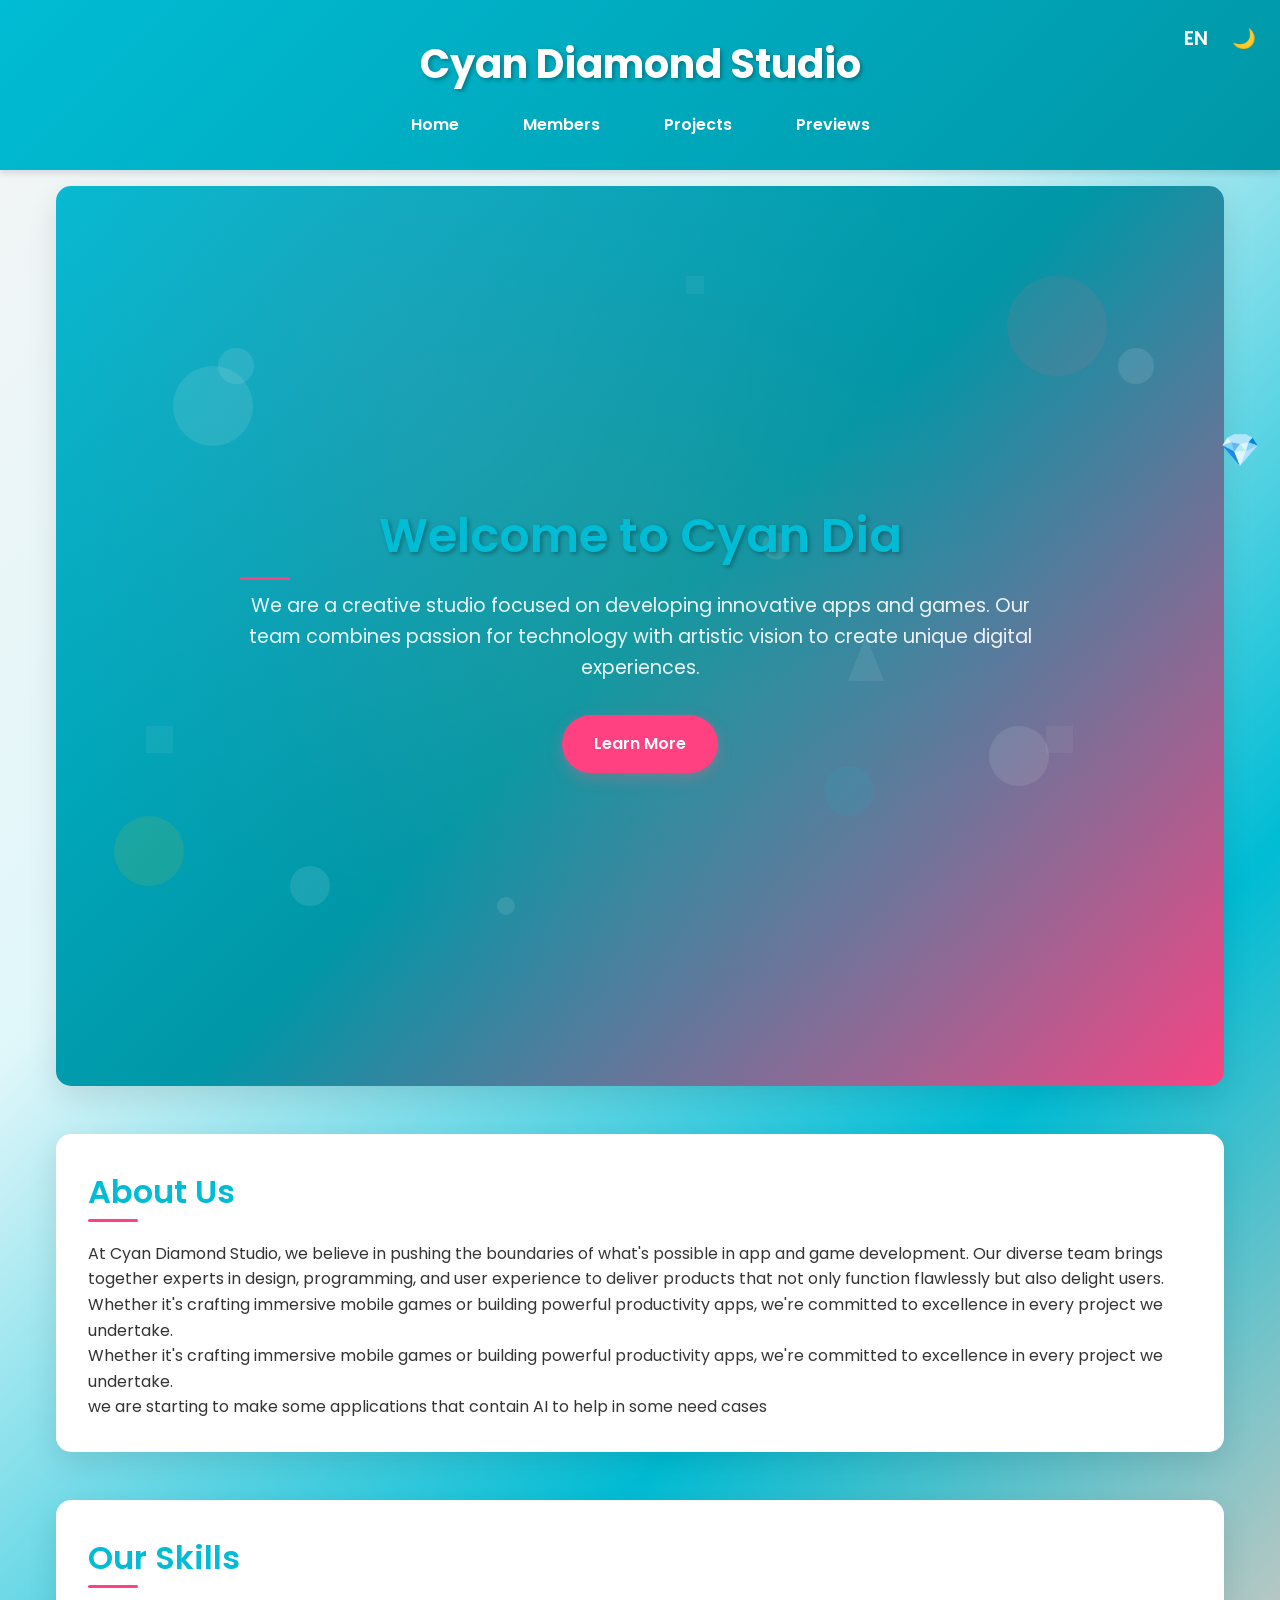
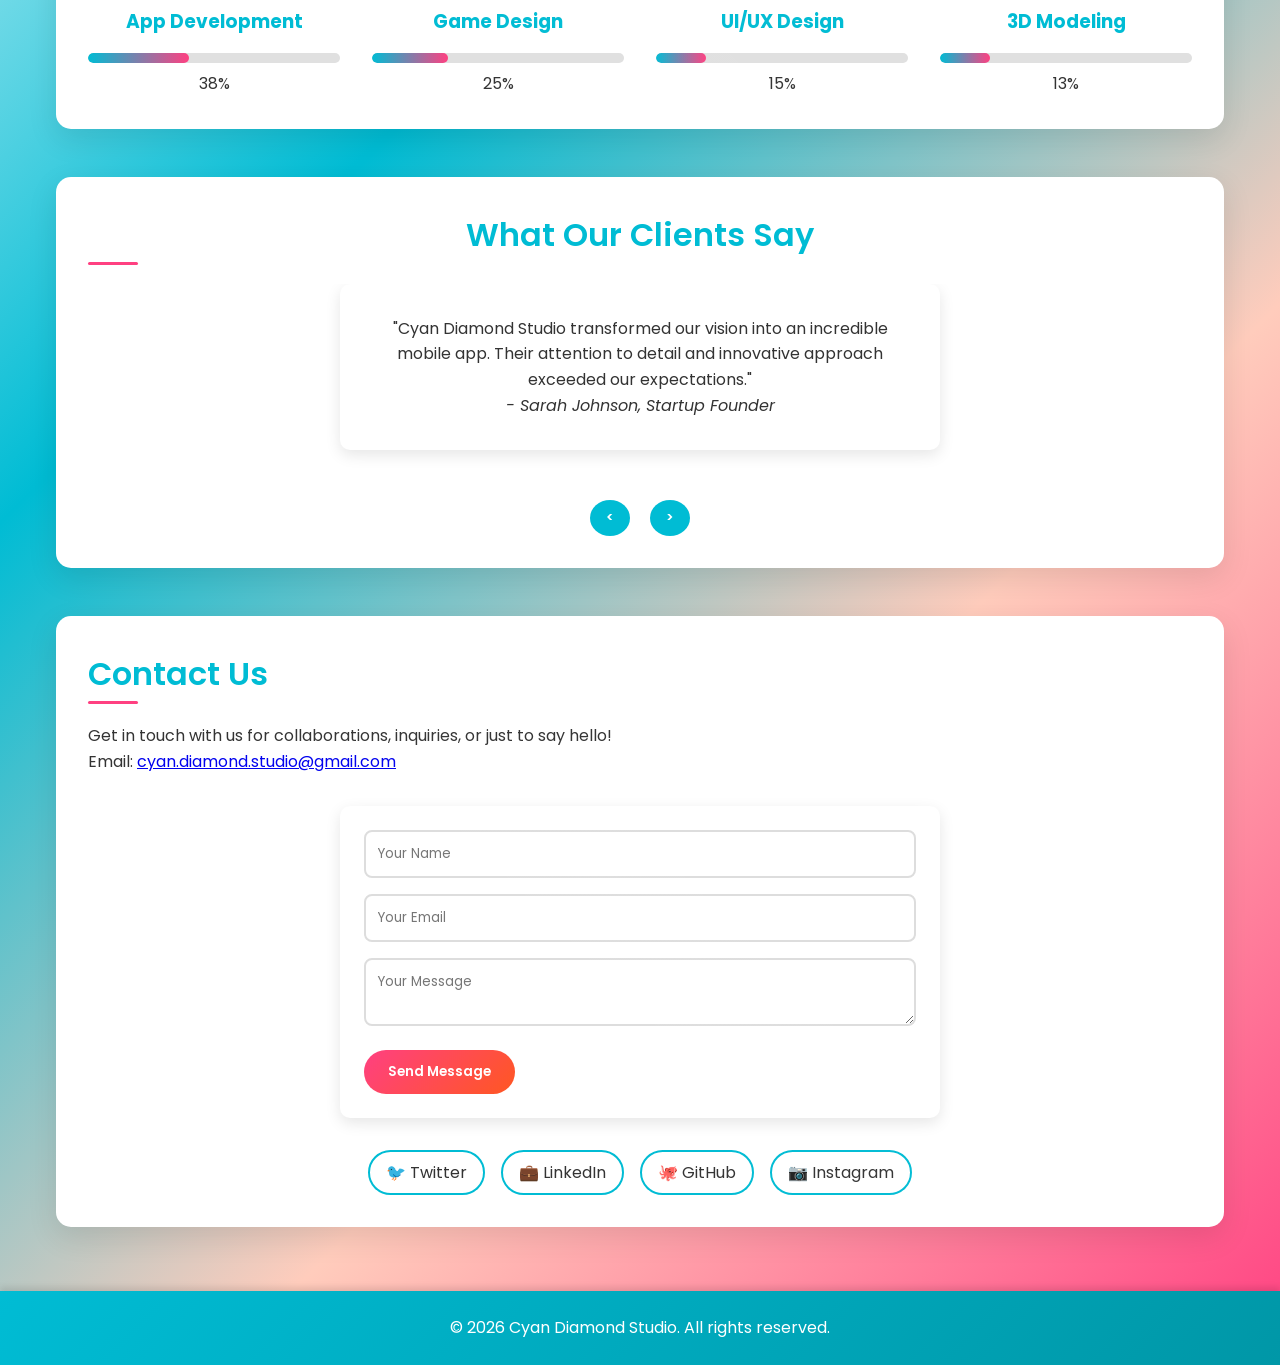
==== index.html @ 78ed6e9b "Add files via upload" ====
<!DOCTYPE html>
<html lang="en">
<head>
    <meta charset="UTF-8">
    <meta name="viewport" content="width=device-width, initial-scale=1.0">
    <title>Cyan Diamond Studio</title>
    <link rel="stylesheet" href="css/style.css">
</head>
<body class="home-page">
    <header>
        <h1>Cyan Diamond Studio</h1>
        <button class="menu-toggle" id="menu-toggle">☰</button>
        <button class="theme-toggle" id="theme-toggle" data-tooltip="Toggle Dark/Light Mode">🌙</button>
        <button class="lang-toggle" id="lang-toggle" data-tooltip="Switch Language">EN</button>
        <nav>
            <ul id="nav-menu">
                <li><a href="index.html" data-key="home" data-tooltip="Go to Home Page">Home</a></li>
                <li><a href="members.html" data-key="members" data-tooltip="Meet Our Team">Members</a></li>
                <li><a href="projects.html" data-key="projects" data-tooltip="View Our Projects">Projects</a></li>
                <li><a href="previews.html" data-key="previews" data-tooltip="See App Previews">Previews</a></li>
            </ul>
        </nav>
    </header>
    <main>
        <section class="hero">
            <div class="hero-content">
                <h2 id="typing-text" data-key="welcome"></h2>
                <p data-key="heroText">We are a creative studio focused on developing innovative apps and games. Our team combines passion for technology with artistic vision to create unique digital experiences.</p>
                <a href="#about" class="cta-button" data-key="learnMore" data-tooltip="Learn More About Us">Learn More</a>
            </div>
            <div class="floating-shapes">
                <div class="shape shape1"></div>
                <div class="shape shape2"></div>
                <div class="shape shape3"></div>
                <div class="shape shape4"></div>
                <div class="shape shape5"></div>
                <div class="shape shape6"></div>
            </div>
        </section>
        <section id="about" data-tooltip="Read About Our Studio">
            <h2 data-key="aboutUs">About Us</h2>
            <p data-key="aboutText">At Cyan Diamond Studio, we believe in pushing the boundaries of what's possible in app and game development. Our diverse team brings together experts in design, programming, and user experience to deliver products that not only function flawlessly but also delight users.</p>
            <p>Whether it's crafting immersive mobile games or building powerful productivity apps, we're committed to excellence in every project we undertake.</p>
            <p>we are starting to make some applications that contain AI to help in some need cases</p>
        </section>
        <section class="skills">
            <h2 data-key="ourSkills">Our Skills</h2>
            <div class="skills-grid">
                <div class="skill">
                    <h3 data-key="appDev">App Development</h3>
                    <div class="progress-bar">
                        <div class="progress" data-width="40"></div>
                    </div>
                    <span>40%</span>
                </div>
                <div class="skill">
                    <h3 data-key="gameDesign">Game Design</h3>
                    <div class="progress-bar">
                        <div class="progress" data-width="30"></div>
                    </div>
                    <span>30%</span>
                </div>
                <div class="skill">
                    <h3 data-key="uiUx">UI/UX Design</h3>
                    <div class="progress-bar">
                        <div class="progress" data-width="20"></div>
                    </div>
                    <span>20%</span>
                </div>
                <div class="skill">
                    <h3 data-key="modeling">3D Modeling</h3>
                    <div class="progress-bar">
                        <div class="progress" data-width="20"></div>
                    </div>
                    <span>20%</span>
                </div>
            </div>
        </section>
        <section class="testimonials">
            <h2>What Our Clients Say</h2>
            <div class="testimonial-slider">
                <div class="testimonial active">
                    <p>"Cyan Diamond Studio transformed our vision into an incredible mobile app. Their attention to detail and innovative approach exceeded our expectations."</p>
                    <cite>- Sarah Johnson, Startup Founder</cite>
                </div>
                <div class="testimonial">
                    <p>"Working with this team was a game-changer. Their game development skills are top-notch, and the final product was beyond amazing."</p>
                    <cite>- Mike Chen, Game Enthusiast</cite>
                </div>
                <div class="testimonial">
                    <p>"Professional, creative, and reliable. Cyan Diamond Studio delivered a high-quality app that our users love. Highly recommend!"</p>
                    <cite>- Emily Rodriguez, Product Manager</cite>
                </div>
            </div>
            <div class="slider-controls">
                <button id="prev-testimonial">&lt;</button>
                <button id="next-testimonial">&gt;</button>
            </div>
        </section>
        <section class="contact">
            <h2 data-key="contactUs">Contact Us</h2>
            <p data-key="contactText">Get in touch with us for collaborations, inquiries, or just to say hello!</p>
            <p><span data-key="email">Email:</span> <a href="mailto:cyan.diamond.studio@gmail.com">cyan.diamond.studio@gmail.com</a></p>
            <form id="contact-form">
                <input type="text" name="name" data-key="yourName" placeholder="Your Name" required>
                <input type="email" name="email" data-key="yourEmail" placeholder="Your Email" required>
                <textarea name="message" data-key="yourMessage" placeholder="Your Message" required></textarea>
                <button type="submit" data-key="sendMessage">Send Message</button>
            </form>
            <div class="social-links">
                <a href="#" class="social-link" data-platform="twitter">🐦 Twitter</a>
                <a href="#" class="social-link" data-platform="linkedin">💼 LinkedIn</a>
                <a href="#" class="social-link" data-platform="github">🐙 GitHub</a>
                <a href="#" class="social-link" data-platform="instagram">📷 Instagram</a>
            </div>
        </section>
    </main>
    <footer>
        <p data-key="footer">&copy; 2026 Cyan Diamond Studio. All rights reserved.</p>
    </footer>
    <div id="preloader">
        <div class="preloader-content">
            <div class="spinner"></div>
            <p>Loading...</p>
        </div>
    </div>
    <div id="mascot">
        <div class="mascot-body">💎</div>
        <div class="speech-bubble" id="speech-bubble"></div>
    </div>
    <button id="back-to-top" title="Back to Top">↑</button>
    <script src="js/script.js"></script>
</body>
</html>
---- css/style.css ----
/* Import Google Fonts */
@import url('https://fonts.googleapis.com/css2?family=Poppins:wght@300;400;600;700&display=swap');

:root {
    --primary-color: #00bcd4;
    --secondary-color: #0097a7;
    --accent-color: #ff4081;
    --text-color: #333;
    --bg-color: #f5f5f5;
    --card-bg: #ffffff;
    --dark-primary: #263238;
    --dark-secondary: #37474f;
    --dark-accent: #ff6e40;
    --dark-text: #ffffff;
    --dark-bg: #121212;
    --dark-card: #1e1e1e;
}

/* Preloader */
#preloader {
    position: fixed;
    top: 0;
    left: 0;
    width: 100%;
    height: 100%;
    background: var(--bg-color);
    display: flex;
    justify-content: center;
    align-items: center;
    z-index: 9999;
    transition: opacity 0.5s ease, visibility 0.5s ease;
}

.preloader-content {
    text-align: center;
}

.spinner {
    border: 4px solid #f3f3f3;
    border-top: 4px solid var(--primary-color);
    border-radius: 50%;
    width: 50px;
    height: 50px;
    animation: spin 1s linear infinite;
    margin: 0 auto 1rem;
}

@keyframes spin {
    0% { transform: rotate(0deg); }
    100% { transform: rotate(360deg); }
}

/* Back to Top */
#back-to-top {
    position: fixed;
    bottom: 2rem;
    right: 2rem;
    background: var(--primary-color);
    color: white;
    border: none;
    border-radius: 50%;
    width: 50px;
    height: 50px;
    font-size: 1.5rem;
    cursor: pointer;
    opacity: 0;
    visibility: hidden;
    transition: all 0.3s ease;
    z-index: 1000;
}

#back-to-top.show {
    opacity: 1;
    visibility: visible;
}

#back-to-top:hover {
    background: var(--secondary-color);
    transform: translateY(-5px);
}

/* Mascot */
#mascot {
    position: fixed;
    right: 20px;
    top: 50%;
    transform: translateY(-50%);
    pointer-events: none;
    z-index: 9998;
    transition: transform 0.2s ease;
    font-size: 2rem;
}

.mascot-body {
    animation: bounce 2s infinite;
}

@keyframes bounce {
    0%, 20%, 50%, 80%, 100% { transform: translateY(0); }
    40% { transform: translateY(-10px); }
    60% { transform: translateY(-5px); }
}

.speech-bubble {
    position: absolute;
    top: 50%;
    right: 120%;
    transform: translateY(-50%);
    background: var(--card-bg);
    color: var(--text-color);
    padding: 0.5rem;
    border-radius: 10px;
    box-shadow: 0 2px 10px rgba(0,0,0,0.1);
    opacity: 0;
    visibility: hidden;
    transition: opacity 0.3s ease, visibility 0.3s ease;
    white-space: nowrap;
    font-size: 0.8rem;
    margin-right: 10px;
    max-width: 200px;
    word-wrap: break-word;
    white-space: normal;
}

.speech-bubble::after {
    content: '';
    position: absolute;
    top: 50%;
    left: 100%;
    transform: translateY(-50%);
    border: 5px solid transparent;
    border-left-color: var(--card-bg);
}

.speech-bubble.show {
    opacity: 1;
    visibility: visible;
}

[data-theme="dark"] {
    --primary-color: var(--dark-primary);
    --secondary-color: var(--dark-secondary);
    --accent-color: var(--dark-accent);
    --text-color: var(--dark-text);
    --bg-color: var(--dark-bg);
    --card-bg: var(--dark-card);
}

* {
    margin: 0;
    padding: 0;
    box-sizing: border-box;
}

body {
    font-family: 'Poppins', sans-serif;
    background: linear-gradient(135deg, var(--bg-color) 0%, #e0f7fa 50%, var(--primary-color) 100%);
    background-size: 400% 400%;
    color: var(--text-color);
    line-height: 1.6;
    transition: background 0.3s ease, color 0.3s ease;
    opacity: 0;
    animation: fadeIn 1s ease-in-out 0.5s forwards, gradientShift 15s ease infinite;
    position: relative;
    overflow-x: hidden;
}

body::before {
    content: '';
    position: fixed;
    top: 0;
    left: 0;
    width: 100%;
    height: 100%;
    background: url('data:image/svg+xml,<svg xmlns="http://www.w3.org/2000/svg" viewBox="0 0 100 100"><defs><pattern id="grain" width="100" height="100" patternUnits="userSpaceOnUse"><circle cx="25" cy="25" r="0.5" fill="rgba(255,255,255,0.03)"/><circle cx="75" cy="75" r="0.3" fill="rgba(255,255,255,0.02)"/><circle cx="50" cy="10" r="0.4" fill="rgba(0,188,212,0.02)"/><circle cx="90" cy="40" r="0.2" fill="rgba(255,100,129,0.02)"/></pattern></defs><rect width="100" height="100" fill="url(%23grain)"/></svg>');
    pointer-events: none;
    z-index: -1;
    animation: grainMove 20s linear infinite;
}

@keyframes fadeIn {
    to {
        opacity: 1;
    }
}

header {
    background: linear-gradient(135deg, var(--primary-color) 0%, var(--secondary-color) 100%);
    color: white;
    padding: 2rem 1rem;
    text-align: center;
    box-shadow: 0 4px 6px rgba(0, 0, 0, 0.1);
    position: relative;
}

header h1 {
    font-size: 2.5rem;
    font-weight: 700;
    margin-bottom: 1rem;
    text-shadow: 2px 2px 4px rgba(0, 0, 0, 0.3);
}

nav ul {
    list-style: none;
    display: flex;
    justify-content: center;
    flex-wrap: wrap;
}

nav ul li {
    margin: 0 1rem;
}

nav a {
    color: white;
    text-decoration: none;
    font-weight: 600;
    transition: color 0.3s ease, transform 0.3s ease;
    padding: 0.5rem 1rem;
    border-radius: 25px;
}

nav a:hover {
    color: var(--accent-color);
    transform: translateY(-2px);
    background-color: rgba(255, 255, 255, 0.1);
}

.theme-toggle, .lang-toggle {
    position: absolute;
    top: 1rem;
    background: none;
    border: none;
    color: white;
    font-size: 1.2rem;
    cursor: pointer;
    transition: transform 0.3s ease;
    padding: 0.5rem;
    border-radius: 5px;
}

.theme-toggle {
    right: 1rem;
}

.lang-toggle {
    right: 4rem;
}

.theme-toggle:hover, .lang-toggle:hover {
    transform: scale(1.1);
    background: rgba(255, 255, 255, 0.1);
}

main {
    max-width: 1200px;
    margin: 0 auto;
    padding: 1rem;
}

.hero {
    position: relative;
    min-height: 100vh;
    display: flex;
    align-items: center;
    justify-content: center;
    background: linear-gradient(135deg, var(--primary-color) 0%, var(--secondary-color) 50%, var(--accent-color) 100%);
    overflow: hidden;
    color: white;
    text-align: center;
    padding: 2rem;
}

.hero::before {
    content: '';
    position: absolute;
    top: 0;
    left: 0;
    right: 0;
    bottom: 0;
    background: url('data:image/svg+xml,<svg xmlns="http://www.w3.org/2000/svg" viewBox="0 0 100 100"><circle cx="20" cy="20" r="2" fill="rgba(255,255,255,0.1)"/><circle cx="80" cy="40" r="1.5" fill="rgba(255,255,255,0.1)"/><circle cx="50" cy="80" r="1" fill="rgba(255,255,255,0.1)"/><rect x="10" y="60" width="3" height="3" fill="rgba(255,255,255,0.05)"/><rect x="70" y="10" width="2" height="2" fill="rgba(255,255,255,0.05)"/><polygon points="90,50 92,55 88,55" fill="rgba(255,255,255,0.08)"/></svg>') repeat;
    animation: float 20s linear infinite;
}

.hero::after {
    content: '';
    position: absolute;
    top: 0;
    left: 0;
    right: 0;
    bottom: 0;
    background: radial-gradient(circle at 30% 20%, rgba(255,100,129,0.1) 0%, transparent 50%),
                radial-gradient(circle at 70% 80%, rgba(0,188,212,0.1) 0%, transparent 50%),
                radial-gradient(circle at 50% 50%, rgba(255,193,7,0.05) 0%, transparent 50%);
    animation: pulse 4s ease-in-out infinite alternate;
}

@keyframes float {
    0% { transform: translateY(0); }
    100% { transform: translateY(-100vh); }
}

.hero-content {
    z-index: 1;
    max-width: 800px;
}

.hero h2 {
    font-size: 3rem;
    margin-bottom: 1rem;
    text-shadow: 2px 2px 4px rgba(0,0,0,0.3);
}

.hero p {
    font-size: 1.2rem;
    margin-bottom: 2rem;
    opacity: 0.9;
}

.cta-button {
    display: inline-block;
    background: var(--accent-color);
    color: white;
    padding: 1rem 2rem;
    border-radius: 50px;
    text-decoration: none;
    font-weight: 600;
    transition: all 0.3s ease;
    box-shadow: 0 5px 15px rgba(255, 100, 129, 0.3);
}

.cta-button:hover {
    transform: translateY(-5px);
    box-shadow: 0 10px 25px rgba(255, 100, 129, 0.4);
}

.floating-shapes {
    position: absolute;
    top: 0;
    left: 0;
    width: 100%;
    height: 100%;
    pointer-events: none;
}

.shape {
    position: absolute;
    background: rgba(255, 255, 255, 0.1);
    border-radius: 50%;
    animation: floating 6s ease-in-out infinite;
}

.shape1 {
    width: 80px;
    height: 80px;
    top: 20%;
    left: 10%;
    animation-delay: 0s;
}

.shape2 {
    width: 60px;
    height: 60px;
    top: 60%;
    right: 15%;
    animation-delay: 2s;
}

.shape3 {
    width: 40px;
    height: 40px;
    bottom: 20%;
    left: 20%;
    animation-delay: 4s;
}

.shape4 {
    width: 100px;
    height: 100px;
    top: 10%;
    right: 10%;
    background: rgba(255, 100, 129, 0.1);
    animation: floating 8s ease-in-out infinite reverse;
    animation-delay: 1s;
}

.shape5 {
    width: 50px;
    height: 50px;
    bottom: 30%;
    right: 30%;
    background: rgba(0, 188, 212, 0.1);
    animation: floating 5s ease-in-out infinite;
    animation-delay: 3s;
}

.shape6 {
    width: 70px;
    height: 70px;
    top: 70%;
    left: 5%;
    background: rgba(255, 193, 7, 0.1);
    animation: floating 7s ease-in-out infinite reverse;
    animation-delay: 2s;
}

@keyframes floating {
    0%, 100% { transform: translateY(0px) rotate(0deg); }
    50% { transform: translateY(-30px) rotate(180deg); }
}

@keyframes pulse {
    0% { opacity: 0.5; }
    100% { opacity: 1; }
}

@keyframes gradientShift {
    0% { background-position: 0% 50%; }
    50% { background-position: 100% 50%; }
    100% { background-position: 0% 50%; }
}

@keyframes grainMove {
    0% { transform: translateX(0) translateY(0); }
    100% { transform: translateX(-100px) translateY(-100px); }
}

@keyframes shimmer {
    0% { transform: translateX(-100%); }
    100% { transform: translateX(100%); }
}

/* RTL Support */
[dir="rtl"] nav ul {
    flex-direction: row-reverse;
}

[dir="rtl"] .theme-toggle {
    right: auto;
    left: 1rem;
}

[dir="rtl"] .lang-toggle {
    right: auto;
    left: 4rem;
}

[dir="rtl"] .hero-content {
    text-align: right;
}

[dir="rtl"] .skills-grid, [dir="rtl"] .grid {
    direction: rtl;
}

[dir="rtl"] .testimonial {
    text-align: right;
}

[dir="rtl"] form {
    text-align: right;
}

[dir="rtl"] .social-links {
    flex-direction: row-reverse;
}

/* Page-specific backgrounds */
.home-page {
    background: linear-gradient(135deg, var(--bg-color) 0%, #e0f7fa 25%, var(--primary-color) 50%, #ffccbc 75%, var(--accent-color) 100%);
}

.members-page {
    background: linear-gradient(45deg, var(--bg-color) 0%, #c8e6c9 50%, var(--primary-color) 100%);
}

.projects-page {
    background: linear-gradient(-45deg, var(--bg-color) 0%, #bbdefb 50%, var(--secondary-color) 100%);
}

.previews-page {
    background: linear-gradient(90deg, var(--bg-color) 0%, #f3e5f5 50%, var(--accent-color) 100%);
}


.skills-grid {
    display: grid;
    grid-template-columns: repeat(auto-fit, minmax(250px, 1fr));
    gap: 2rem;
}

.skill {
    text-align: center;
}

.skill h3 {
    margin-bottom: 1rem;
    color: var(--primary-color);
}

.progress-bar {
    background: #e0e0e0;
    height: 10px;
    border-radius: 5px;
    overflow: hidden;
    margin-bottom: 0.5rem;
}

.progress {
    height: 100%;
    background: linear-gradient(90deg, var(--primary-color), var(--accent-color));
    width: 0;
    border-radius: 5px;
    transition: width 2s ease;
}

.testimonials {
    text-align: center;
}

.testimonial-slider {
    position: relative;
    overflow: hidden;
    height: 200px;
}

.testimonial {
    display: none;
    padding: 2rem;
    background: var(--card-bg);
    border-radius: 10px;
    box-shadow: 0 5px 15px rgba(0,0,0,0.1);
    margin: 0 auto;
    max-width: 600px;
}

.testimonial.active {
    display: block;
    animation: fadeInUp 0.5s ease;
}

@keyframes fadeInUp {
    from {
        opacity: 0;
        transform: translateY(30px);
    }
    to {
        opacity: 1;
        transform: translateY(0);
    }
}

.slider-controls {
    margin-top: 1rem;
}

.slider-controls button {
    background: var(--primary-color);
    color: white;
    border: none;
    padding: 0.5rem 1rem;
    margin: 0 0.5rem;
    border-radius: 50%;
    cursor: pointer;
    transition: all 0.3s ease;
}

.slider-controls button:hover {
    background: var(--secondary-color);
    transform: scale(1.1);
}

.contact form {
    max-width: 600px;
    margin: 2rem auto;
}

.contact input, .contact textarea {
    width: 100%;
    margin-bottom: 1rem;
    padding: 0.75rem;
    border: 2px solid #ddd;
    border-radius: 8px;
    font-family: 'Poppins', sans-serif;
    transition: border-color 0.3s ease;
}

.contact input:focus, .contact textarea:focus {
    outline: none;
    border-color: var(--primary-color);
}

.error {
    color: #dc3545;
    font-size: 0.8rem;
    margin-top: 0.5rem;
}

.success-message {
    background: #d4edda;
    color: #155724;
    padding: 1rem;
    border-radius: 5px;
    margin-top: 1rem;
    animation: fadeIn 0.5s ease;
}

.social-links {
    display: flex;
    justify-content: center;
    gap: 1rem;
    margin-top: 2rem;
}

.social-link {
    color: var(--text-color);
    text-decoration: none;
    padding: 0.5rem 1rem;
    border-radius: 25px;
    transition: all 0.3s ease;
    border: 2px solid var(--primary-color);
}

.social-link:hover {
    background: var(--primary-color);
    color: white;
    transform: translateY(-3px);
}

/* Scroll animations */
.fade-in {
    opacity: 0;
    transform: translateY(50px);
    transition: opacity 0.6s ease, transform 0.6s ease;
}

.fade-in.animate {
    opacity: 1;
    transform: translateY(0);
}

.grid > * {
    opacity: 0;
    transform: translateY(30px);
    transition: opacity 0.5s ease, transform 0.5s ease;
}

.grid > *.animate {
    opacity: 1;
    transform: translateY(0);
}

section {
    margin-bottom: 3rem;
    padding: 2rem;
    background: var(--card-bg);
    border-radius: 15px;
    box-shadow: 0 10px 30px rgba(0, 0, 0, 0.1);
    transition: transform 0.3s ease, box-shadow 0.3s ease;
    position: relative;
    overflow: hidden;
}

section::before {
    content: '';
    position: absolute;
    top: 0;
    left: 0;
    right: 0;
    bottom: 0;
    background: linear-gradient(45deg, transparent 30%, rgba(255,255,255,0.02) 50%, transparent 70%);
    animation: shimmer 3s ease-in-out infinite;
    pointer-events: none;
}

section:hover {
    transform: translateY(-5px);
    box-shadow: 0 20px 40px rgba(0, 0, 0, 0.15);
}

section h2 {
    color: var(--primary-color);
    margin-bottom: 1.5rem;
    font-size: 2rem;
    font-weight: 600;
    position: relative;
}

section h2::after {
    content: '';
    position: absolute;
    bottom: -5px;
    left: 0;
    width: 50px;
    height: 3px;
    background: var(--accent-color);
    border-radius: 2px;
}

.grid {
    display: grid;
    grid-template-columns: repeat(auto-fill, minmax(300px, 1fr));
    gap: 2rem;
}

.member, .project, .preview {
    background: var(--card-bg);
    border-radius: 10px;
    padding: 1.5rem;
    box-shadow: 0 5px 15px rgba(0, 0, 0, 0.1);
    transition: transform 0.3s ease, box-shadow 0.3s ease;
    position: relative;
    overflow: hidden;
}

.member::before, .project::before, .preview::before {
    content: '';
    position: absolute;
    top: 0;
    left: -100%;
    width: 100%;
    height: 100%;
    background: linear-gradient(90deg, transparent, rgba(255,255,255,0.1), transparent);
    transition: left 0.5s;
}

.member:hover::before, .project:hover::before, .preview:hover::before {
    left: 100%;
}

.member:hover, .project:hover, .preview:hover {
    transform: translateY(-10px);
    box-shadow: 0 15px 30px rgba(0, 0, 0, 0.2);
}

.member h3, .project h3, .preview h3 {
    color: var(--primary-color);
    margin-bottom: 0.5rem;
}

.project a {
    color: var(--secondary-color);
    text-decoration: none;
    font-weight: 600;
}

.project a:hover {
    text-decoration: underline;
}

.preview img {
    max-width: 100%;
    height: auto;
    border-radius: 8px;
    margin-top: 1rem;
}

footer {
    background: linear-gradient(135deg, var(--primary-color) 0%, var(--secondary-color) 100%);
    color: white;
    text-align: center;
    padding: 1.5rem;
    box-shadow: 0 -4px 6px rgba(0, 0, 0, 0.1);
}

form {
    margin-bottom: 2rem;
    background: var(--card-bg);
    padding: 1.5rem;
    border-radius: 10px;
    box-shadow: 0 5px 15px rgba(0, 0, 0, 0.1);
}

input, textarea {
    width: 100%;
    padding: 0.75rem;
    margin-bottom: 1rem;
    border: 2px solid #ddd;
    border-radius: 8px;
    font-family: 'Poppins', sans-serif;
    transition: border-color 0.3s ease;
}

input:focus, textarea:focus {
    outline: none;
    border-color: var(--primary-color);
    box-shadow: 0 0 0 3px rgba(0, 188, 212, 0.1);
}

button {
    background: linear-gradient(135deg, var(--accent-color) 0%, #ff5722 100%);
    color: white;
    border: none;
    padding: 0.75rem 1.5rem;
    border-radius: 25px;
    cursor: pointer;
    font-weight: 600;
    transition: transform 0.3s ease, box-shadow 0.3s ease;
    font-family: 'Poppins', sans-serif;
}

button:hover {
    transform: translateY(-2px);
    box-shadow: 0 5px 15px rgba(255, 64, 129, 0.3);
}

button {
    position: relative;
    overflow: hidden;
}

button::after {
    content: '';
    position: absolute;
    top: 50%;
    left: 50%;
    width: 0;
    height: 0;
    border-radius: 50%;
    background: rgba(255, 255, 255, 0.5);
    transform: translate(-50%, -50%);
    transition: width 0.6s, height 0.6s;
}

button:active::after {
    width: 300px;
    height: 300px;
}

.delete-btn {
    background: #dc3545;
    margin-top: 0.5rem;
}

.delete-btn:hover {
    background: #c82333;
    box-shadow: 0 5px 15px rgba(220, 53, 69, 0.3);
}

/* Responsive Design */
@media (max-width: 768px) {
    header h1 {
        font-size: 2rem;
    }
    nav ul {
        flex-direction: column;
    }
    nav ul li {
        margin: 0.5rem 0;
    }
    .grid {
        grid-template-columns: 1fr;
    }
    section {
        padding: 1rem;
    }
}

/* Burger Menu for Mobile */
.menu-toggle {
    display: none;
    position: absolute;
    top: 1rem;
    right: 4rem;
    background: none;
    border: none;
    color: white;
    font-size: 1.5rem;
    cursor: pointer;
}

nav ul {
    transition: max-height 0.3s ease;
    overflow: hidden;
}

@media (max-width: 768px) {
    .menu-toggle {
        display: block;
    }
    nav ul {
        flex-direction: column;
        max-height: 0;
    }
    nav ul.open {
        max-height: 500px;
    }
}
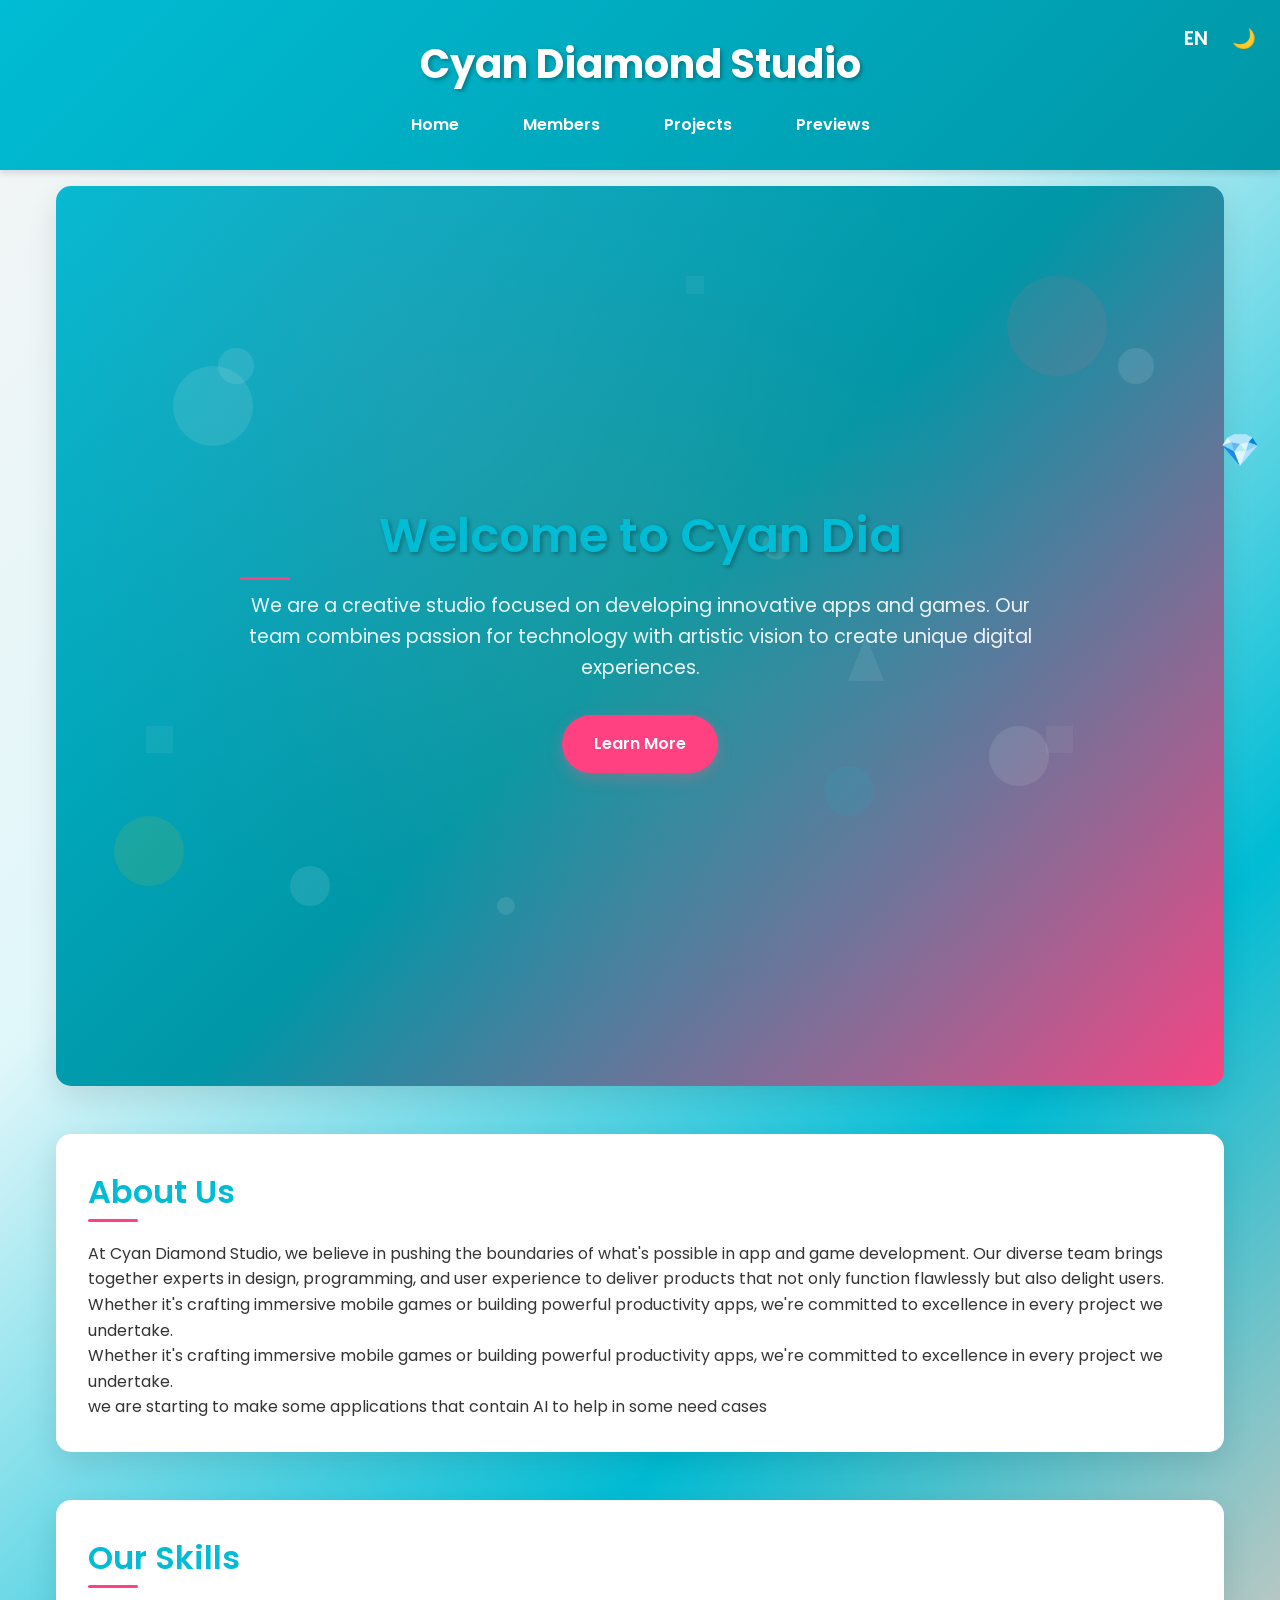
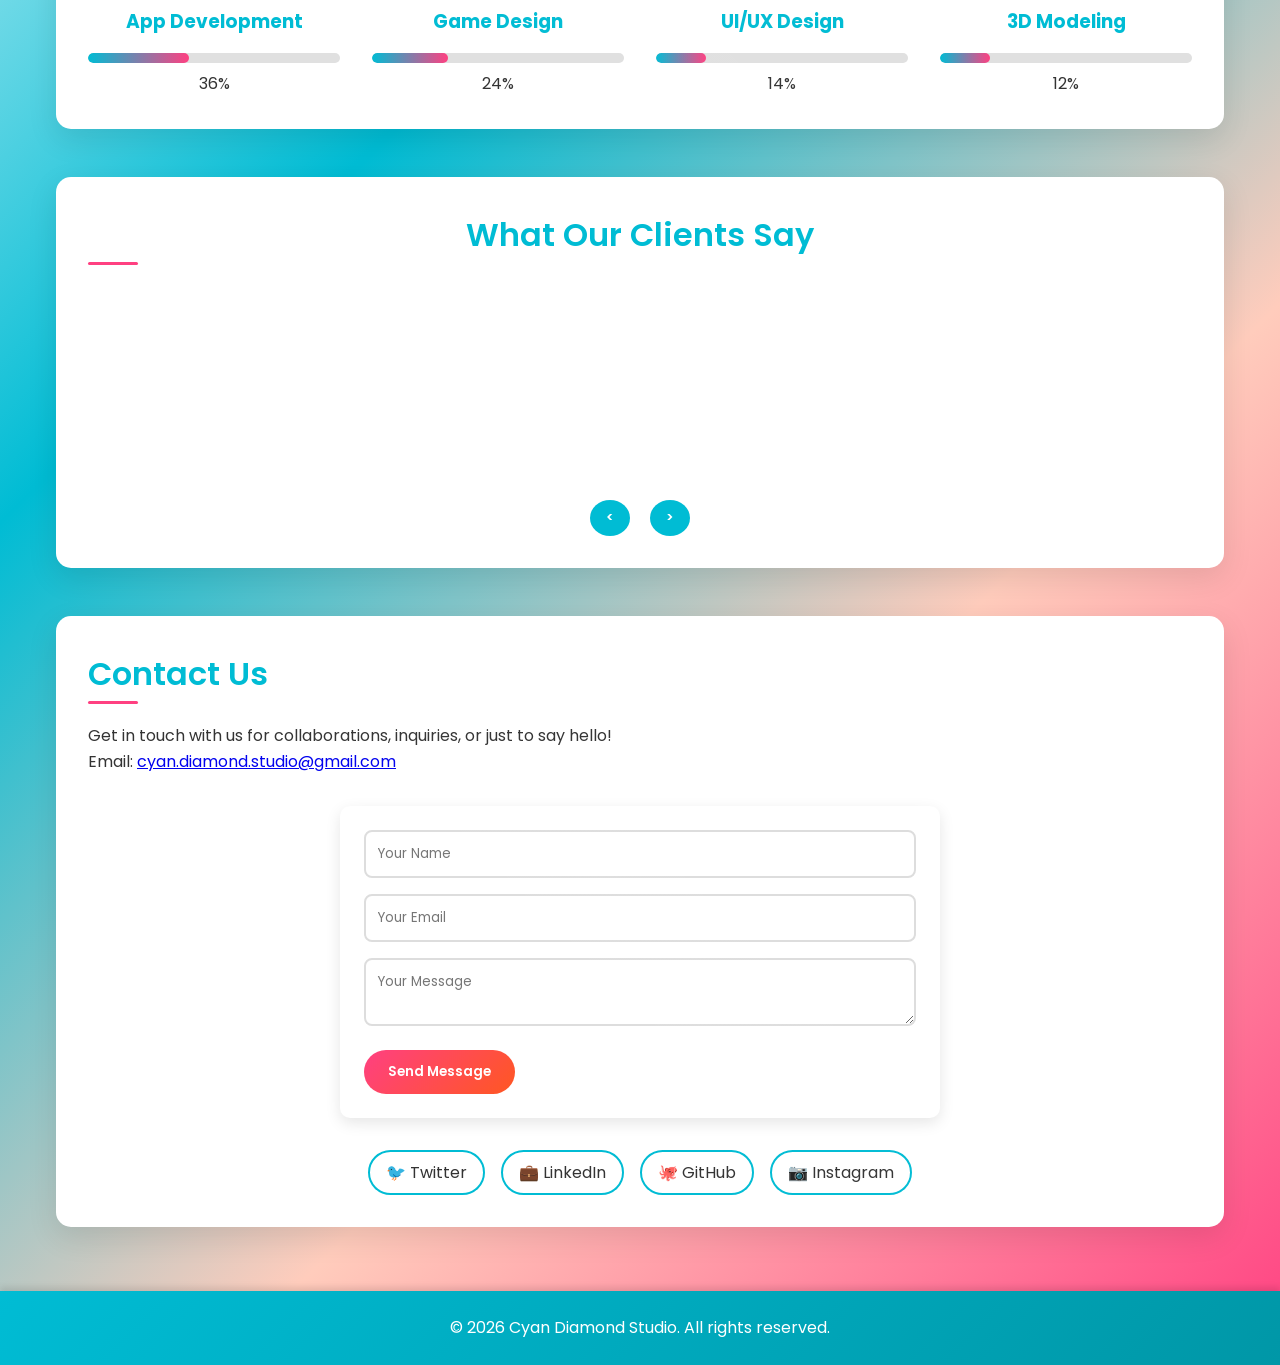
==== commit 8d962c1a: "correction new update" ====
--- a/index.html
+++ b/index.html
@@ -79,18 +79,6 @@
         <section class="testimonials">
             <h2>What Our Clients Say</h2>
             <div class="testimonial-slider">
-                <div class="testimonial active">
-                    <p>"Cyan Diamond Studio transformed our vision into an incredible mobile app. Their attention to detail and innovative approach exceeded our expectations."</p>
-                    <cite>- Sarah Johnson, Startup Founder</cite>
-                </div>
-                <div class="testimonial">
-                    <p>"Working with this team was a game-changer. Their game development skills are top-notch, and the final product was beyond amazing."</p>
-                    <cite>- Mike Chen, Game Enthusiast</cite>
-                </div>
-                <div class="testimonial">
-                    <p>"Professional, creative, and reliable. Cyan Diamond Studio delivered a high-quality app that our users love. Highly recommend!"</p>
-                    <cite>- Emily Rodriguez, Product Manager</cite>
-                </div>
             </div>
             <div class="slider-controls">
                 <button id="prev-testimonial">&lt;</button>
--- a/css/style.css
+++ b/css/style.css
@@ -8,12 +8,34 @@
     --text-color: #333;
     --bg-color: #f5f5f5;
     --card-bg: #ffffff;
-    --dark-primary: #263238;
-    --dark-secondary: #37474f;
-    --dark-accent: #ff6e40;
+    --dark-primary: #1976d2;
+    --dark-secondary: #0d47a1;
+    --dark-accent: #1565c0;
     --dark-text: #ffffff;
-    --dark-bg: #121212;
-    --dark-card: #1e1e1e;
+    --dark-bg: #000000;
+    --dark-card: #1a1a1a;
+    --border-color: #ddd;
+    --spinner-bg: #f3f3f3;
+    --button-bg: #e0e0e0;
+    --success-bg: #d4edda;
+    --success-text: #155724;
+    --error-bg: #f8d7da;
+    --error-text: #721c24;
+    --delete-bg: #dc3545;
+    --delete-hover: #c82333;
+    --success-color: #28a745;
+    --error-color: #dc3545;
+    --dark-border-color: #333;
+    --dark-spinner-bg: #333;
+    --dark-button-bg: #222;
+    --dark-success-bg: #155724;
+    --dark-success-text: #d4edda;
+    --dark-success-color: #28a745;
+    --dark-error-bg: #721c24;
+    --dark-error-text: #f8d7da;
+    --dark-error-color: #b02a37;
+    --dark-delete-bg: #b02a37;
+    --dark-delete-hover: #8b1e2a;
 }
 
 /* Preloader */
@@ -36,7 +58,7 @@
 }
 
 .spinner {
-    border: 4px solid #f3f3f3;
+    border: 4px solid var(--spinner-bg);
     border-top: 4px solid var(--primary-color);
     border-radius: 50%;
     width: 50px;
@@ -144,6 +166,53 @@
     --text-color: var(--dark-text);
     --bg-color: var(--dark-bg);
     --card-bg: var(--dark-card);
+    --border-color: var(--dark-border-color);
+    --spinner-bg: var(--dark-spinner-bg);
+    --button-bg: var(--dark-button-bg);
+    --success-bg: var(--dark-success-bg);
+    --success-text: var(--dark-success-text);
+    --error-bg: var(--dark-error-bg);
+    --error-text: var(--dark-error-text);
+    --delete-bg: var(--dark-delete-bg);
+    --delete-hover: var(--dark-delete-hover);
+    --success-color: var(--dark-success-color);
+    --error-color: var(--dark-error-color);
+}
+
+[data-theme="dark"] body {
+    background: linear-gradient(135deg, var(--bg-color) 0%, #0a0a0a 50%, var(--primary-color) 100%);
+}
+
+[data-theme="dark"] .home-page {
+    background: linear-gradient(135deg, var(--bg-color) 0%, #0f0f0f 25%, var(--primary-color) 50%, #1a1a1a 75%, var(--accent-color) 100%);
+}
+
+[data-theme="dark"] .members-page {
+    background: linear-gradient(45deg, var(--bg-color) 0%, #1a1a1a 50%, var(--primary-color) 100%);
+}
+
+[data-theme="dark"] .projects-page {
+    background: linear-gradient(-45deg, var(--bg-color) 0%, #1a1a1a 50%, var(--secondary-color) 100%);
+}
+
+[data-theme="dark"] .previews-page {
+    background: linear-gradient(90deg, var(--bg-color) 0%, #1a1a1a 50%, var(--accent-color) 100%);
+}
+
+[data-theme="dark"] header {
+    background: linear-gradient(135deg, rgba(255,255,255,0.1) 0%, var(--dark-bg) 50%);
+}
+
+[data-theme="dark"] footer {
+    background: var(--dark-bg);
+}
+
+[data-theme="dark"] .hero {
+    background: linear-gradient(135deg, #000000 0%, #1976d2 100%);
+}
+
+* {
+    transition: background-color 0.3s ease, color 0.3s ease, border-color 0.3s ease;
 }
 
 * {
@@ -499,7 +568,7 @@
 }
 
 .progress-bar {
-    background: #e0e0e0;
+    background: var(--button-bg);
     height: 10px;
     border-radius: 5px;
     overflow: hidden;
@@ -579,7 +648,7 @@
     width: 100%;
     margin-bottom: 1rem;
     padding: 0.75rem;
-    border: 2px solid #ddd;
+    border: 2px solid var(--border-color);
     border-radius: 8px;
     font-family: 'Poppins', sans-serif;
     transition: border-color 0.3s ease;
@@ -590,15 +659,23 @@
     border-color: var(--primary-color);
 }
 
+.field-error {
+    border-color: var(--error-color) !important;
+}
+
+.field-success {
+    border-color: var(--success-color) !important;
+}
+
 .error {
-    color: #dc3545;
+    color: var(--error-text);
     font-size: 0.8rem;
     margin-top: 0.5rem;
 }
 
 .success-message {
-    background: #d4edda;
-    color: #155724;
+    background: var(--success-bg);
+    color: var(--success-text);
     padding: 1rem;
     border-radius: 5px;
     margin-top: 1rem;
@@ -775,7 +852,7 @@
     width: 100%;
     padding: 0.75rem;
     margin-bottom: 1rem;
-    border: 2px solid #ddd;
+    border: 2px solid var(--border-color);
     border-radius: 8px;
     font-family: 'Poppins', sans-serif;
     transition: border-color 0.3s ease;
@@ -828,13 +905,27 @@
 }
 
 .delete-btn {
-    background: #dc3545;
+    background: var(--delete-bg);
     margin-top: 0.5rem;
 }
 
 .delete-btn:hover {
-    background: #c82333;
+    background: var(--delete-hover);
     box-shadow: 0 5px 15px rgba(220, 53, 69, 0.3);
+}
+
+.member-link {
+    display: inline-block;
+    padding: 0.5rem 1rem;
+    background: var(--primary-color);
+    color: white;
+    text-decoration: none;
+    border-radius: 5px;
+    transition: background 0.3s ease;
+}
+
+.member-link:hover {
+    background: var(--secondary-color);
 }
 
 /* Responsive Design */
